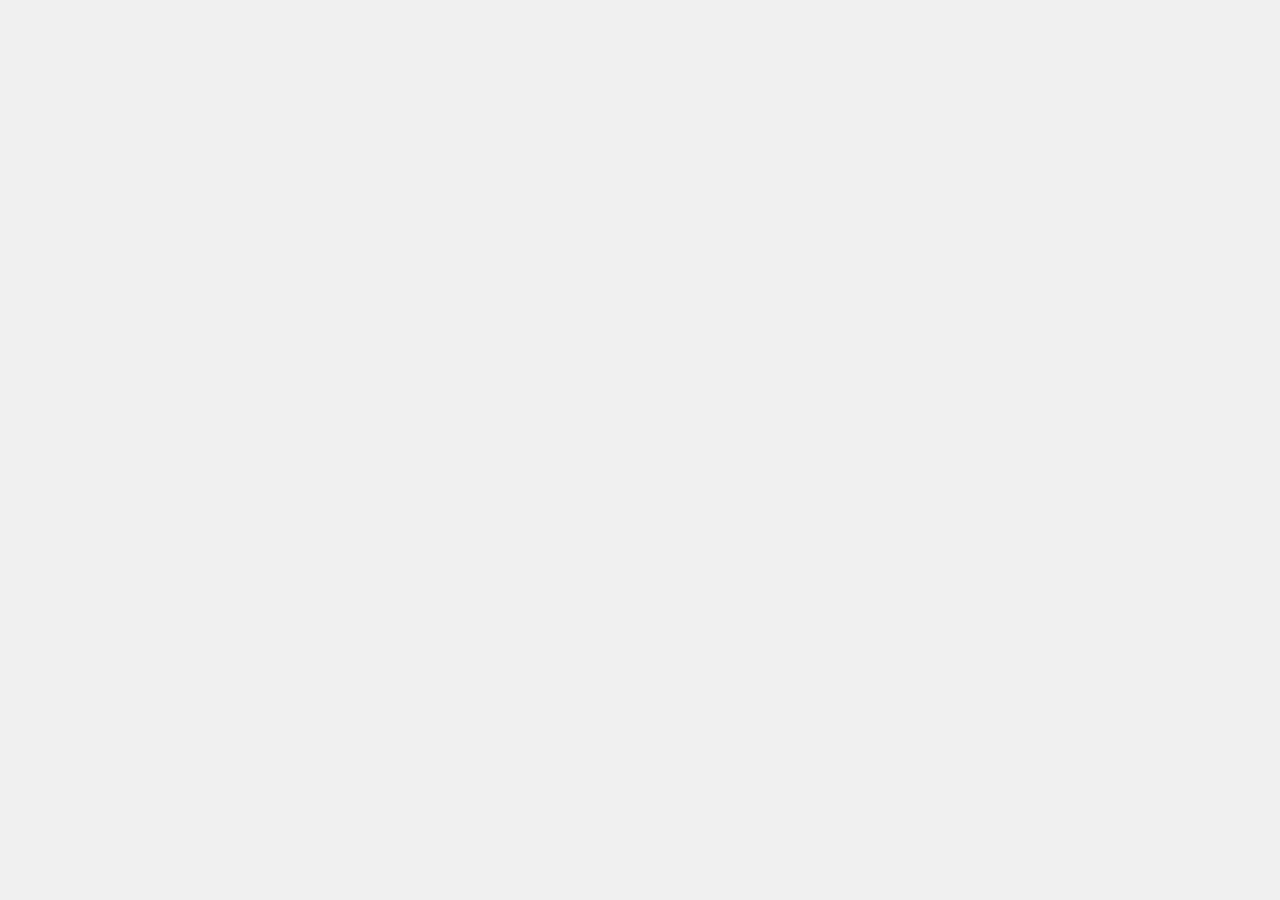
==== index.html @ aa4c553e "init" ====
<!DOCTYPE html>
<html lang="uk">

<head>
  <meta charset="UTF-8">
  <meta name="viewport" content="width=device-width, initial-scale=1.0">
  <title>Alias</title>
  <link rel="stylesheet" href="styles.css">
  <link rel="manifest" href="manifest.json">
</head>

<body>
  <script src="scripts.js"></script>
</body>

</html>
---- styles.css ----
body {
  font-family: Arial, sans-serif;
  display: flex;
  justify-content: center;
  align-items: center;
  height: 100vh;
  margin: 0;
  background-color: #f0f0f0;
}

#game {
  text-align: center;
}

button {
  padding: 10px 20px;
  font-size: 16px;
}
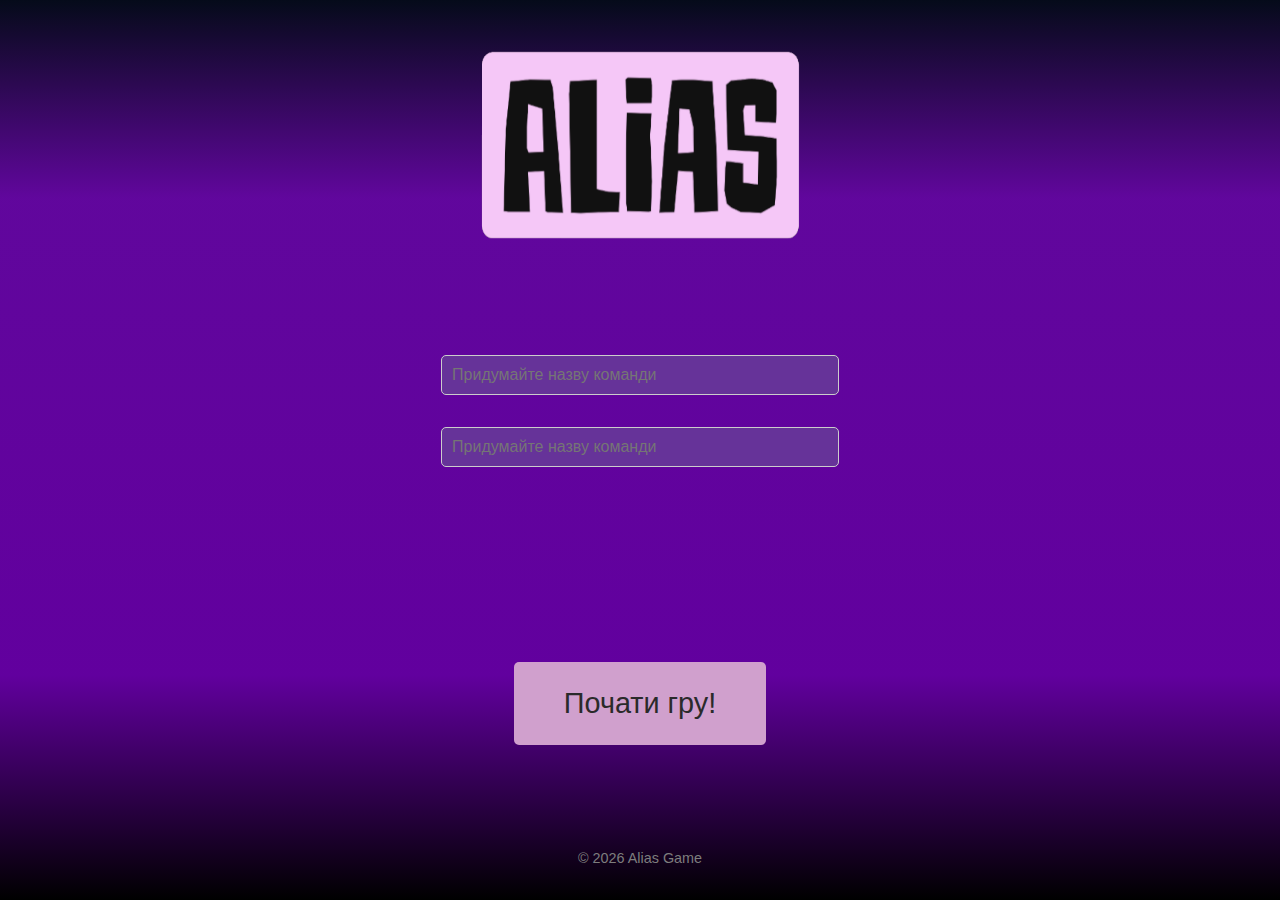
==== commit be5788be: "added background" ====
--- a/index.html
+++ b/index.html
@@ -7,9 +7,31 @@
   <title>Alias</title>
   <link rel="stylesheet" href="styles.css">
   <link rel="manifest" href="manifest.json">
+  <link rel="icon" href="favicon.ico" type="image/x-icon">
+  <link rel="icon" href="favicon.png" type="image/png">
+  <link rel="apple-touch-icon" href="apple-touch-icon.png">
 </head>
 
 <body>
+  <div class="container">
+    <header>
+      <img src="logo.png" height="200">
+    </header>
+    <main>
+      <div class="team-form">
+        <div class="team-input">
+          <input type="text" id="team1-name" placeholder="Придумайте назву команди">
+        </div>
+        <div class="team-input">
+          <input type="text" id="team2-name" placeholder="Придумайте назву команди">
+        </div>
+      </div>
+      <button class="start-button" onclick="startGame(event)">Почати гру!</button>
+    </main>
+    <footer>
+      <p id="copyright"></p>
+    </footer>
+  </div>
   <script src="scripts.js"></script>
 </body>
 
--- a/styles.css
+++ b/styles.css
@@ -1,18 +1,200 @@
+/* Base styles */
 body {
+  margin: 0;
   font-family: Arial, sans-serif;
-  display: flex;
-  justify-content: center;
-  align-items: center;
-  height: 100vh;
-  margin: 0;
-  background-color: #f0f0f0;
-}
-
-#game {
+  background-color: #5c0087;
+  color: #919191;
+  background-image: linear-gradient(180deg,
+      hsl(223deg 68% 6%) 0%,
+      hsl(276deg 92% 32%) 22%,
+      hsl(277deg 100% 31%) 75%,
+      hsl(0deg 0% 0%) 100%);
+}
+
+header img {
+  margin-top: 5dvh;
+}
+
+main {
+  flex: 1;
+  display: flex;
+  justify-content: space-around;
+  align-items: center;
+  flex-direction: column;
+  width: 90vw;
+}
+
+.container {
+  display: flex;
+  flex-direction: column;
+  justify-content: space-between;
+  align-items: center;
   text-align: center;
-}
-
-button {
-  padding: 10px 20px;
-  font-size: 16px;
-}
+  min-height: 100dvh;
+}
+
+.team-form {
+  display: flex;
+  flex-wrap: wrap;
+  justify-content: center;
+}
+
+.team-input {
+  margin: 1rem;
+  width: 80%;
+}
+
+.team-input input {
+  padding: 10px;
+  font-size: 1rem;
+  border: 1px solid #ccc;
+  color: rgb(198, 198, 198);
+  border-radius: 5px;
+  width: 90%;
+  background-color: rebeccapurple;
+}
+
+.start-button {
+  padding: 15px 30px;
+  font-size: 1.2rem;
+  color: #2a2a2a;
+  background-color: #d0a0cd;
+  border: none;
+  border-radius: 5px;
+  cursor: pointer;
+  transition: background-color 0.3s;
+}
+
+.start-button:hover {
+  background-color: #45a049;
+}
+
+.game-header {
+  display: flex;
+  width: 100vw;
+  justify-content: center;
+}
+
+.back-button {
+  position: fixed;
+  left: 0px;
+  font-size: 1.2rem;
+  color: #999999;
+  background-color: #353535;
+  border: none;
+  border-radius: 5px;
+  cursor: pointer;
+  transition: background-color 0.3s;
+}
+
+.back-button:hover {
+  background-color: #45a04947;
+}
+
+.game-content {
+  display: flex;
+  width: 100vw;
+  justify-content: space-around;
+}
+
+.begin-button {
+  cursor: pointer;
+  transition: all 0.2s ease;
+  font-family: sans-serif;
+  font-size: 1rem;
+  padding: 20px;
+  border: none;
+  background-color: #d0a0cd;
+  color: white;
+  border-radius: 5px;
+  display: flex;
+  justify-content: center;
+  align-items: center;
+}
+
+.begin-button:hover {
+  background-color: #ca6ec4;
+}
+
+.word-button {
+  cursor: pointer;
+  transition: all 0.2s ease;
+  font-family: sans-serif;
+  font-size: 1rem;
+  padding: 20px;
+  border: none;
+  background-color: #d0a0cd;
+  color: white;
+  border-radius: 5px;
+  display: flex;
+  justify-content: center;
+  align-items: center;
+}
+
+.word-button:hover {
+  background-color: #ca6ec4;
+}
+
+.skip-button {
+  cursor: pointer;
+  transition: all 0.2s ease;
+  font-family: sans-serif;
+  font-size: 1rem;
+  padding: 20px;
+  border: none;
+  background-color: #d0a0cd;
+  color: white;
+  border-radius: 5px;
+  display: flex;
+  justify-content: center;
+  align-items: center;
+}
+
+.skip-button:hover {
+  background-color: #ca6ec4;
+}
+
+.timer {
+  font-size: 3rem;
+  color: #ff0000;
+  font-family: sans-serif;
+}
+
+.team-title {
+  font-size: 3rem;
+  color: #212121;
+  font-family: sans-serif;
+}
+
+
+footer {
+  margin-bottom: 20px;
+}
+
+footer p {
+  font-size: 0.9rem;
+  color: rgb(125, 125, 125);
+}
+
+/* Mobile-first styles */
+@media (min-width: 768px) {
+  header h1 {
+    font-size: 3rem;
+  }
+
+  .start-button {
+    font-size: 1.5rem;
+    padding: 20px 40px;
+  }
+}
+
+@media (min-width: 1024px) {
+  header h1 {
+    font-size: 4rem;
+  }
+
+  .start-button {
+    font-size: 1.8rem;
+    padding: 25px 50px;
+  }
+}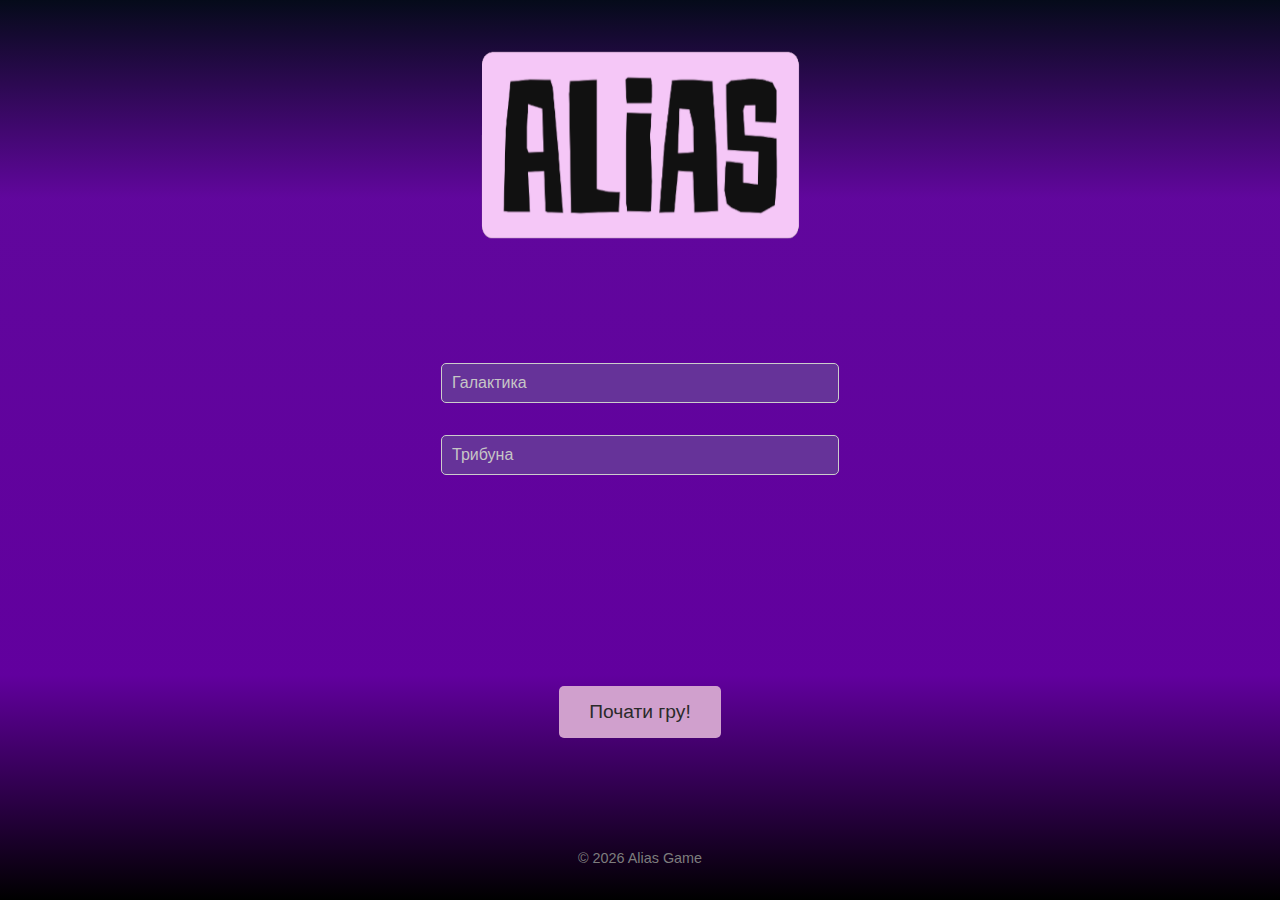
==== commit 46ad164a: "Added words" ====
--- a/index.html
+++ b/index.html
@@ -12,21 +12,22 @@
   <link rel="apple-touch-icon" href="apple-touch-icon.png">
 </head>
 
-<body>
+<body onLoad="onLaunch()">
   <div class="container">
     <header>
-      <img src="logo.png" height="200">
+      <img src="logo.png" height="200" id="logo" onclick="setRandomNames()">
     </header>
     <main>
       <div class="team-form">
         <div class="team-input">
-          <input type="text" id="team1-name" placeholder="Придумайте назву команди">
+          <input type="text" id="team1Name" placeholder="Придумайте назву команди">
         </div>
         <div class="team-input">
-          <input type="text" id="team2-name" placeholder="Придумайте назву команди">
+          <input type="text" id="team2Name" placeholder="Придумайте назву команди">
         </div>
       </div>
-      <button class="start-button" onclick="startGame(event)">Почати гру!</button>
+      <button class="button" onclick="startGame(event)">Почати гру!</button>
+      <button class="button" id="continueBtn" onclick="continueGame(event)">Продовжити гру!</button>
     </main>
     <footer>
       <p id="copyright"></p>
--- a/styles.css
+++ b/styles.css
@@ -1,4 +1,9 @@
-/* Base styles */
+@font-face {
+  font-family: 'Spaceland';
+  src: url('Spaceland.otf') format('otf');
+}
+
+
 body {
   margin: 0;
   font-family: Arial, sans-serif;
@@ -54,21 +59,6 @@
   background-color: rebeccapurple;
 }
 
-.start-button {
-  padding: 15px 30px;
-  font-size: 1.2rem;
-  color: #2a2a2a;
-  background-color: #d0a0cd;
-  border: none;
-  border-radius: 5px;
-  cursor: pointer;
-  transition: background-color 0.3s;
-}
-
-.start-button:hover {
-  background-color: #45a049;
-}
-
 .game-header {
   display: flex;
   width: 100vw;
@@ -78,6 +68,7 @@
 .back-button {
   position: fixed;
   left: 0px;
+  top: 5px;
   font-size: 1.2rem;
   color: #999999;
   background-color: #353535;
@@ -91,81 +82,75 @@
   background-color: #45a04947;
 }
 
+.end-game-button {
+  position: fixed;
+  right: 0px;
+  top: 5px;
+  font-size: 1.2rem;
+  color: #999999;
+  background-color: #353535;
+  border: none;
+  border-radius: 5px;
+  cursor: pointer;
+  transition: background-color 0.3s;
+}
+
+.end-game-button:hover {
+  background-color: #45a04947;
+}
+
+.button {
+  padding: 15px 30px;
+  font-size: 1.2rem;
+  color: #2a2a2a;
+  background-color: #d0a0cd;
+  border: none;
+  border-radius: 5px;
+  cursor: pointer;
+  transition: background-color 0.3s;
+}
+
+.button:hover {
+  background-color: #ca6ec4;
+}
+
 .game-content {
   display: flex;
   width: 100vw;
   justify-content: space-around;
 }
 
-.begin-button {
-  cursor: pointer;
-  transition: all 0.2s ease;
-  font-family: sans-serif;
-  font-size: 1rem;
-  padding: 20px;
-  border: none;
-  background-color: #d0a0cd;
-  color: white;
-  border-radius: 5px;
-  display: flex;
-  justify-content: center;
-  align-items: center;
-}
-
-.begin-button:hover {
-  background-color: #ca6ec4;
-}
-
-.word-button {
-  cursor: pointer;
-  transition: all 0.2s ease;
-  font-family: sans-serif;
-  font-size: 1rem;
-  padding: 20px;
-  border: none;
-  background-color: #d0a0cd;
-  color: white;
-  border-radius: 5px;
-  display: flex;
-  justify-content: center;
-  align-items: center;
-}
-
-.word-button:hover {
-  background-color: #ca6ec4;
-}
-
-.skip-button {
-  cursor: pointer;
-  transition: all 0.2s ease;
-  font-family: sans-serif;
-  font-size: 1rem;
-  padding: 20px;
-  border: none;
-  background-color: #d0a0cd;
-  color: white;
-  border-radius: 5px;
-  display: flex;
-  justify-content: center;
-  align-items: center;
-}
-
-.skip-button:hover {
-  background-color: #ca6ec4;
-}
-
 .timer {
   font-size: 3rem;
-  color: #ff0000;
-  font-family: sans-serif;
+  color: #b4b4b4;
+  font-family: "Verdana", "sans-serif";
 }
 
 .team-title {
-  font-size: 3rem;
-  color: #212121;
-  font-family: sans-serif;
+  display: flex;
 }
 
+.team-title span {
+  margin-left: 5px;
+  margin-right: 5px;
+  font-family: "Verdana", "sans-serif";
+  font-size: 2rem;
+  color: hsl(0, 0%, 72%);
+  font-weight: 900;
+  text-shadow: 0px 0px 2px #ff8ef6;
+}
+
+.word {
+  display: flex;
+}
+
+.word p {
+  font-family: "Verdana", "sans-serif";
+  font-size: 2rem;
+  color: hsl(0, 0%, 72%);
+  font-weight: 900;
+  text-shadow: 0px 0px 20px #ff1919;
+}
 
 footer {
   margin-bottom: 20px;
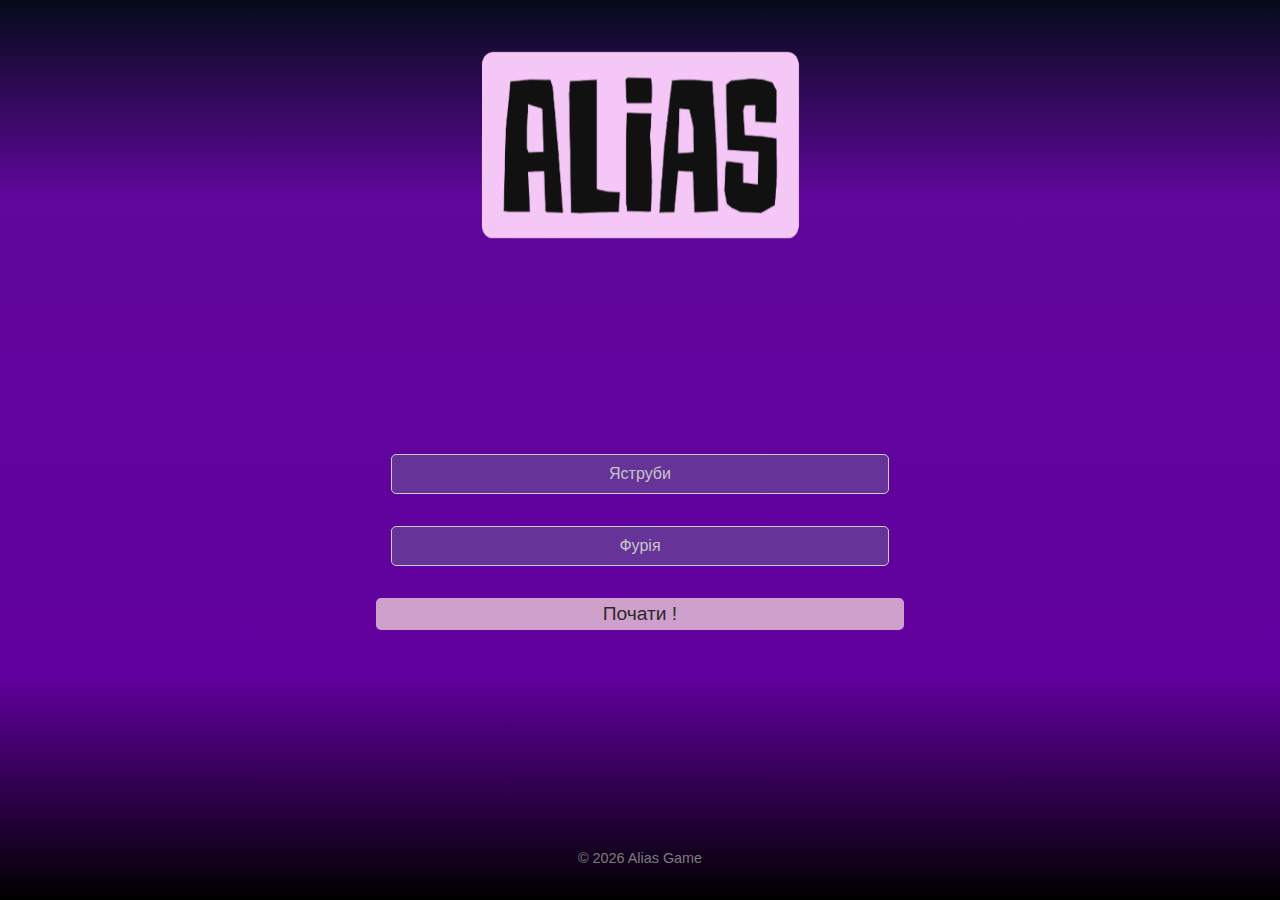
==== commit 9164ab4a: "Update" ====
--- a/index.html
+++ b/index.html
@@ -24,10 +24,10 @@
         </div>
         <div class="team-input">
           <input type="text" id="team2Name" placeholder="Придумайте назву команди">
+          <button class="button start-btn" onclick="startGame()">Почати !</button>
         </div>
       </div>
-      <button class="button" onclick="startGame(event)">Почати гру!</button>
-      <button class="button" id="continueBtn" onclick="continueGame(event)">Продовжити гру!</button>
+      <button class="button" id="continueBtn" onclick="continueGame()">Продовжити !</button>
     </main>
     <footer>
       <p id="copyright"></p>
--- a/styles.css
+++ b/styles.css
@@ -57,6 +57,7 @@
   border-radius: 5px;
   width: 90%;
   background-color: rebeccapurple;
+  text-align: center;
 }
 
 .game-header {
@@ -114,6 +115,12 @@
   background-color: #ca6ec4;
 }
 
+.start-btn {
+  margin-top: 2rem;
+  padding: 5px 30px;
+  width: 100%;
+}
+
 .game-content {
   display: flex;
   width: 100vw;
@@ -124,6 +131,7 @@
   font-size: 3rem;
   color: #b4b4b4;
   font-family: "Verdana", "sans-serif";
+  visibility: hidden;
 }
 
 .team-title {
